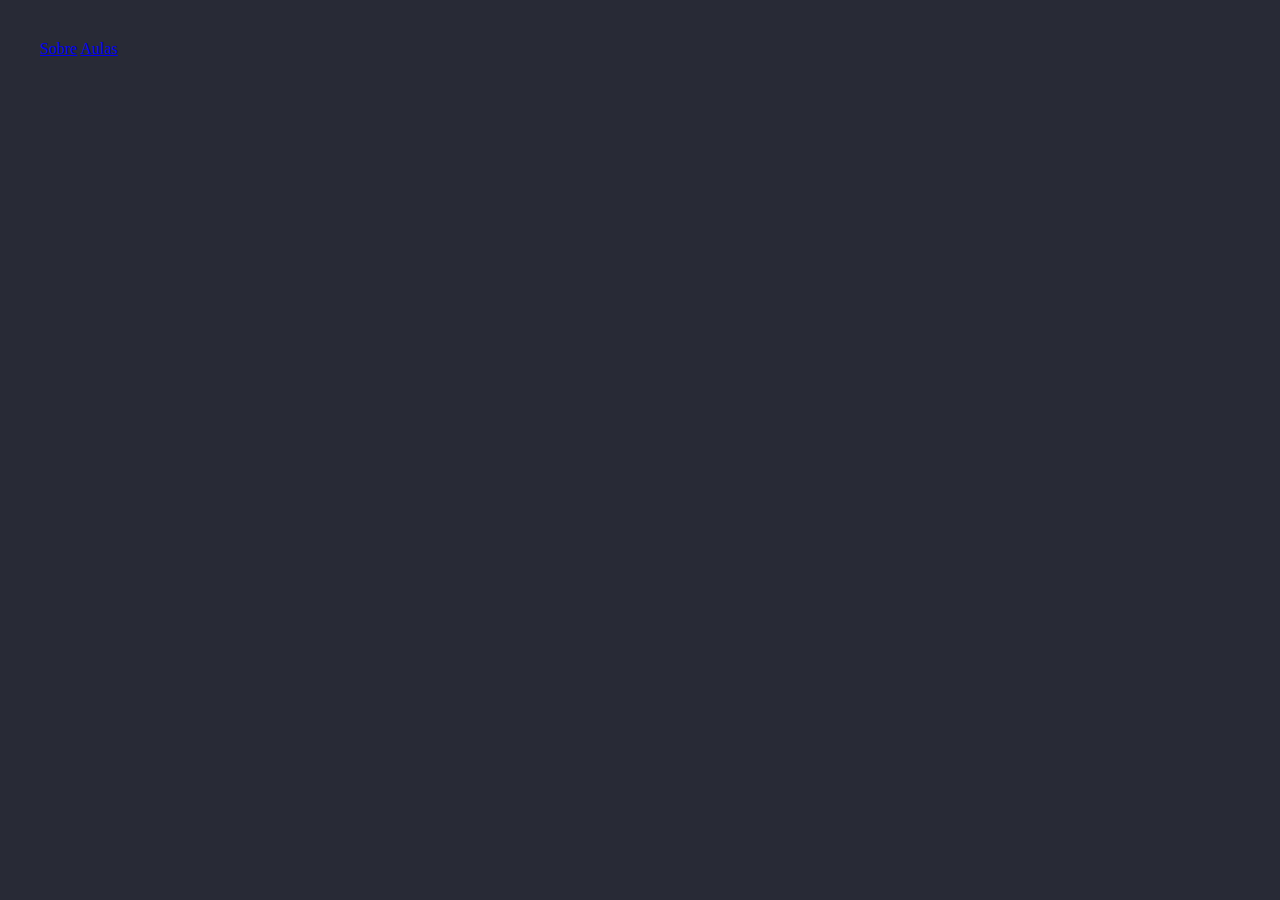
==== index.html @ 3b43303c "Espaçamento com CSS" ====
<!DOCTYPE html>
<head>
    <meta charset="UTF-8">    
    <title>Rafael Madakis</title>
    <style>
        body {
            background: #282A36;
            color: white;
            
        }
      header {
          padding: 32px;
      } 
    </style>
</head>
<body>
    <header>
        <div class="links">
            <a href="/">Sobre</a>
            <a href="/">Aulas</a>
        </div>
    </header>
  
</body>
</html>
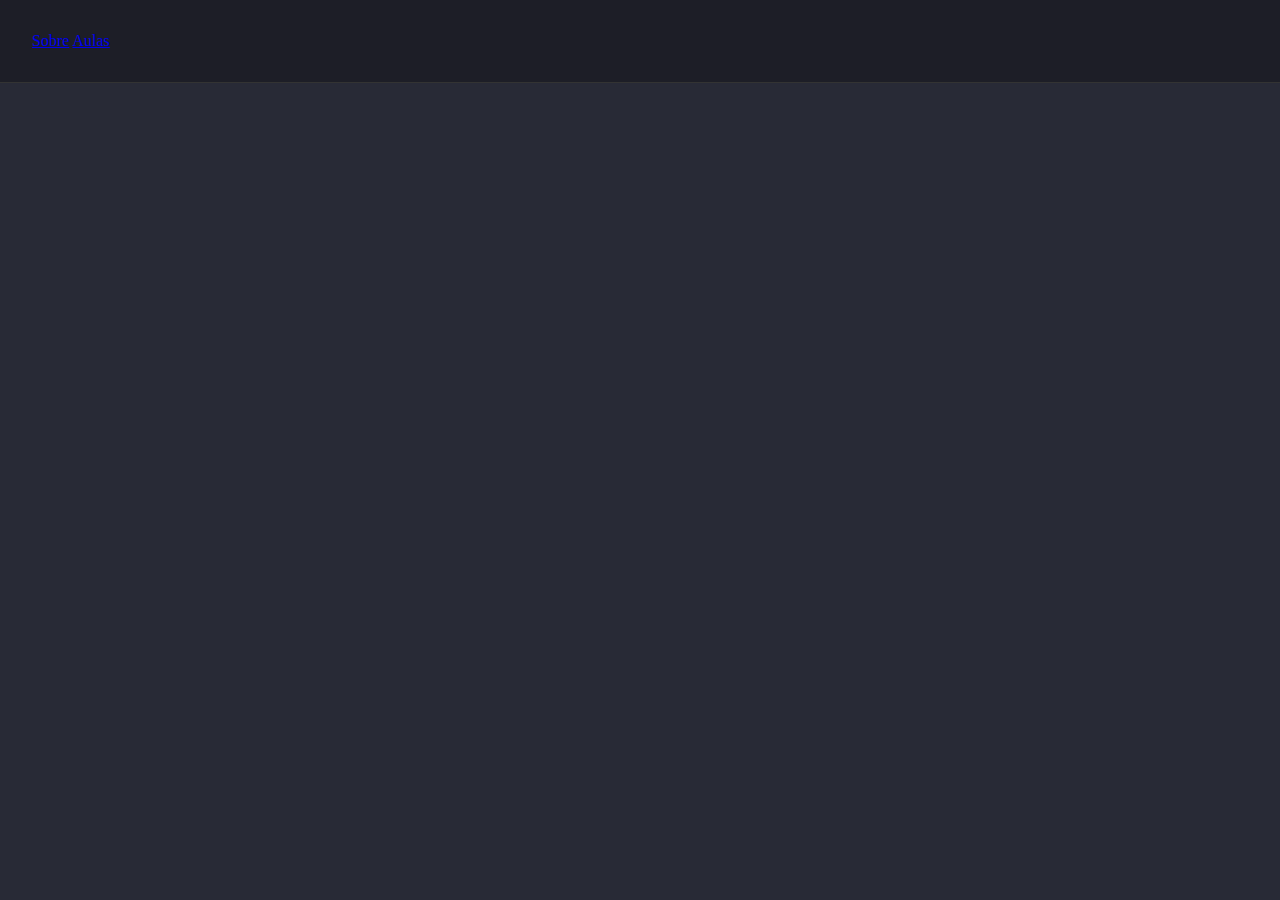
==== commit 3d1947a6: "Resetando estilos do navegador" ====
--- a/index.html
+++ b/index.html
@@ -3,6 +3,11 @@
     <meta charset="UTF-8">    
     <title>Rafael Madakis</title>
     <style>
+        * {
+            margin: 0;
+            padding: 0;
+            border: 0;
+        }
         body {
             background: #282A36;
             color: white;
@@ -10,6 +15,8 @@
         }
       header {
           padding: 32px;
+          border-bottom: 1px solid #333;
+          background: rgba(0, 0, 0, 0.274);
       } 
     </style>
 </head>
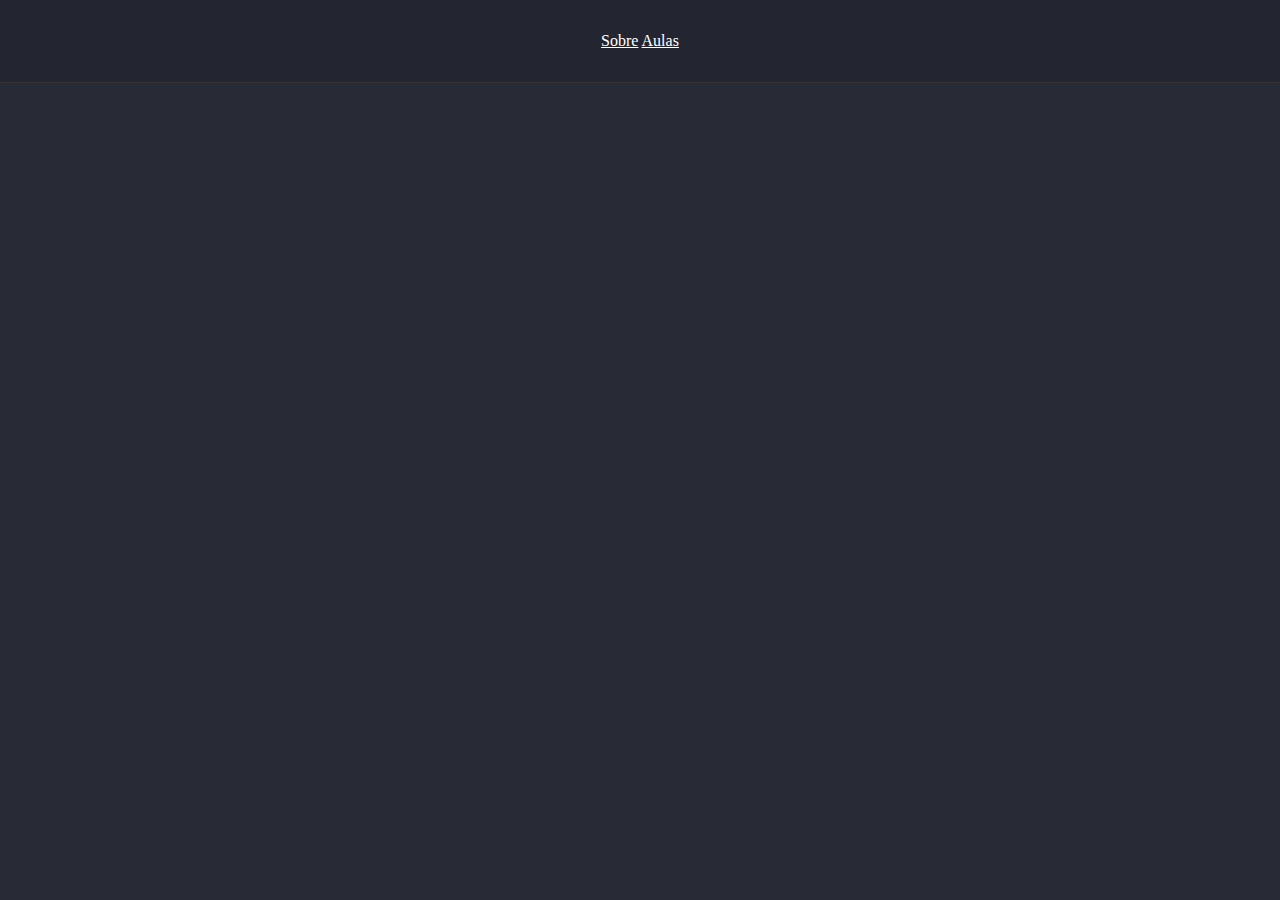
==== commit 908534a7: "conhecendo a cascata do CSS" ====
--- a/index.html
+++ b/index.html
@@ -16,8 +16,15 @@
       header {
           padding: 32px;
           border-bottom: 1px solid #333;
-          background: rgba(0, 0, 0, 0.274);
+          background: rgba(0, 0, 0, 0.1);
       } 
+      header div {
+          text-align: center;
+      }
+
+      header div a {
+          color: white;
+      }
     </style>
 </head>
 <body>
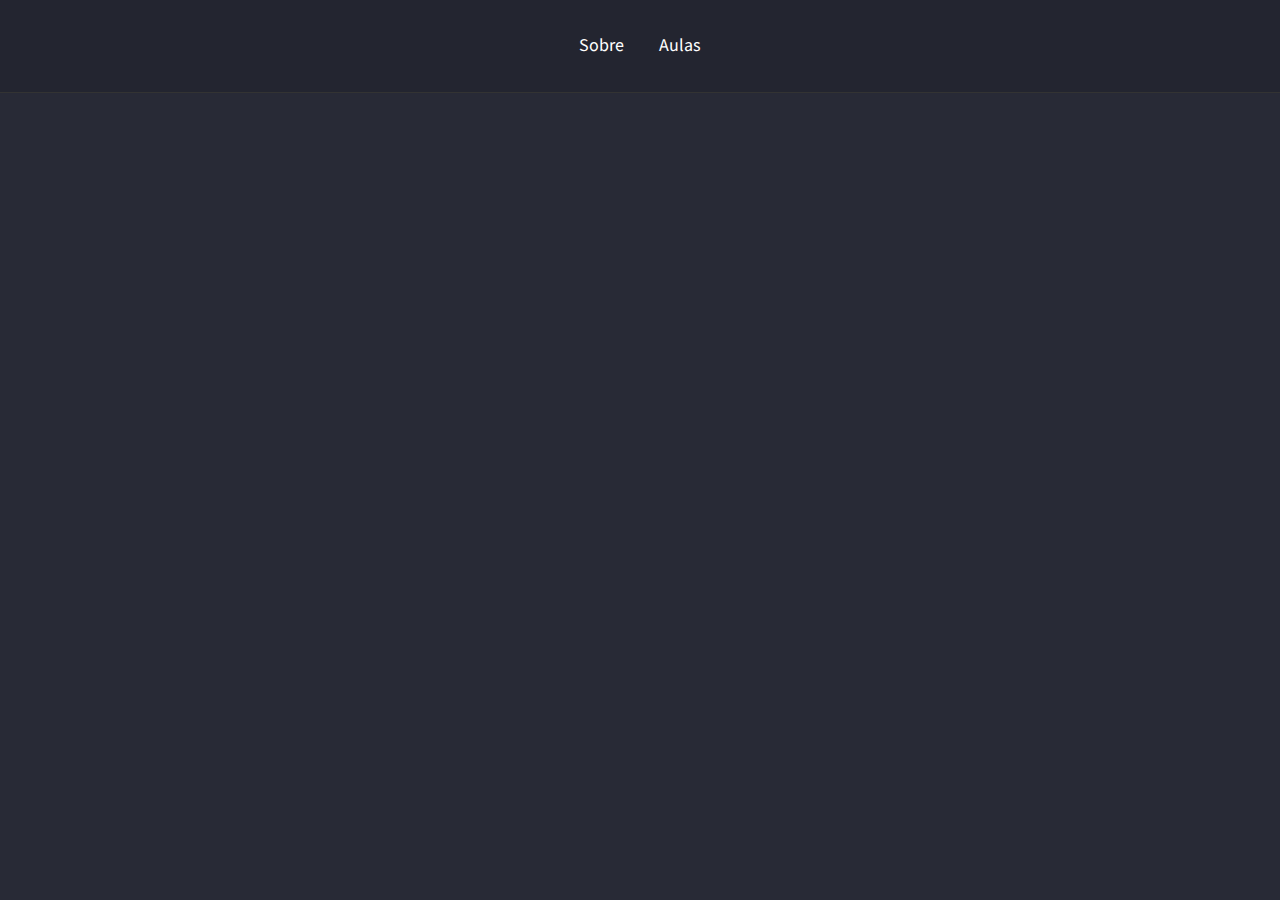
==== commit 6a318431: "Estilizando fontes e links do menu" ====
--- a/index.html
+++ b/index.html
@@ -2,6 +2,7 @@
 <head>
     <meta charset="UTF-8">    
     <title>Rafael Madakis</title>
+    <link href="https://fonts.googleapis.com/css2?family=Source+Sans+Pro&display=swap" rel="stylesheet">
     <style>
         * {
             margin: 0;
@@ -10,7 +11,7 @@
         }
         body {
             background: #282A36;
-            color: white;
+           font-family: 'Source Sans Pro', sans-serif;
             
         }
       header {
@@ -24,6 +25,14 @@
 
       header div a {
           color: white;
+          font-size: 18px;
+          line-height: 28px;
+          margin: 0 16px;
+          text-decoration: none;
+      }
+      header div a:hover {
+        color: #50FA7B;
+        transition: color 200ms;
       }
     </style>
 </head>
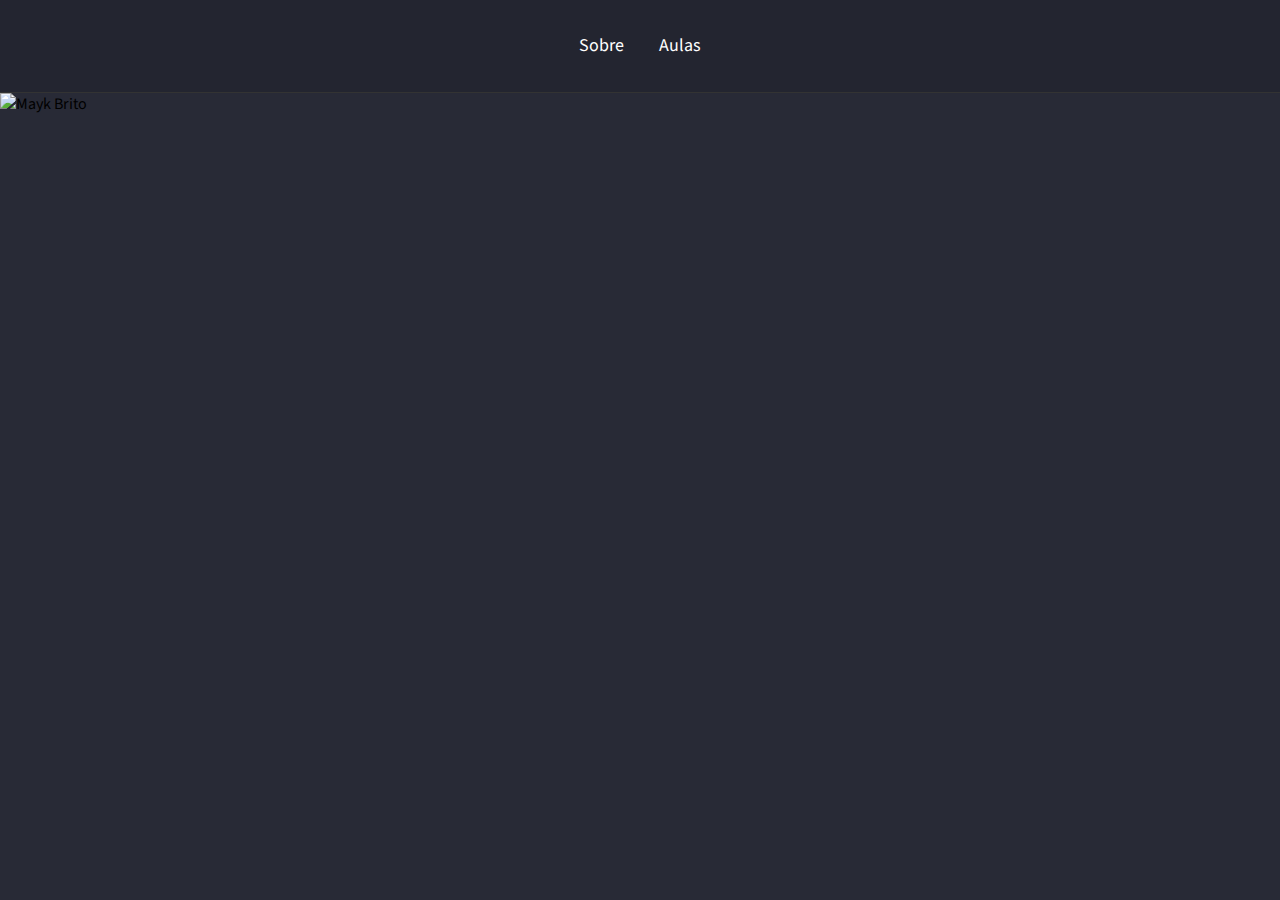
==== commit 180d0f65: "Separando e importando estilos" ====
--- a/index.html
+++ b/index.html
@@ -1,40 +1,8 @@
 <!DOCTYPE html>
 <head>
     <meta charset="UTF-8">    
-    <title>Rafael Madakis</title>
-    <link href="https://fonts.googleapis.com/css2?family=Source+Sans+Pro&display=swap" rel="stylesheet">
-    <style>
-        * {
-            margin: 0;
-            padding: 0;
-            border: 0;
-        }
-        body {
-            background: #282A36;
-           font-family: 'Source Sans Pro', sans-serif;
-            
-        }
-      header {
-          padding: 32px;
-          border-bottom: 1px solid #333;
-          background: rgba(0, 0, 0, 0.1);
-      } 
-      header div {
-          text-align: center;
-      }
-
-      header div a {
-          color: white;
-          font-size: 18px;
-          line-height: 28px;
-          margin: 0 16px;
-          text-decoration: none;
-      }
-      header div a:hover {
-        color: #50FA7B;
-        transition: color 200ms;
-      }
-    </style>
+    <title>Rafael Madakis</title> 
+    <link rel="stylesheet" href="styles.css">
 </head>
 <body>
     <header>
@@ -43,6 +11,10 @@
             <a href="/">Aulas</a>
         </div>
     </header>
+
+    <div id="wrapper">
+        <img src="https://avatars2.githubusercontent.com/u/6643122?s=460&u=1e9e1f04b76fb5374e6a041f5e41dce83f3b5d92&v=4" alt="Mayk Brito">
+    </div>
   
 </body>
 </html>
--- a/styles.css
+++ b/styles.css
@@ -0,0 +1,31 @@
+@import "https://fonts.googleapis.com/css2?family=Source+Sans+Pro&display=swap";
+* {
+    margin: 0;
+    padding: 0;
+    border: 0;
+}
+body {
+    background: #282A36;
+   font-family: 'Source Sans Pro', sans-serif;
+    
+}
+header {
+  padding: 32px;
+  border-bottom: 1px solid #333;
+  background: rgba(0, 0, 0, 0.1);
+} 
+header div {
+  text-align: center;
+}
+
+header div a {
+  color: white;
+  font-size: 18px;
+  line-height: 28px;
+  margin: 0 16px;
+  text-decoration: none;
+}
+header div a:hover {
+color: #50FA7B;
+transition: color 200ms;
+}
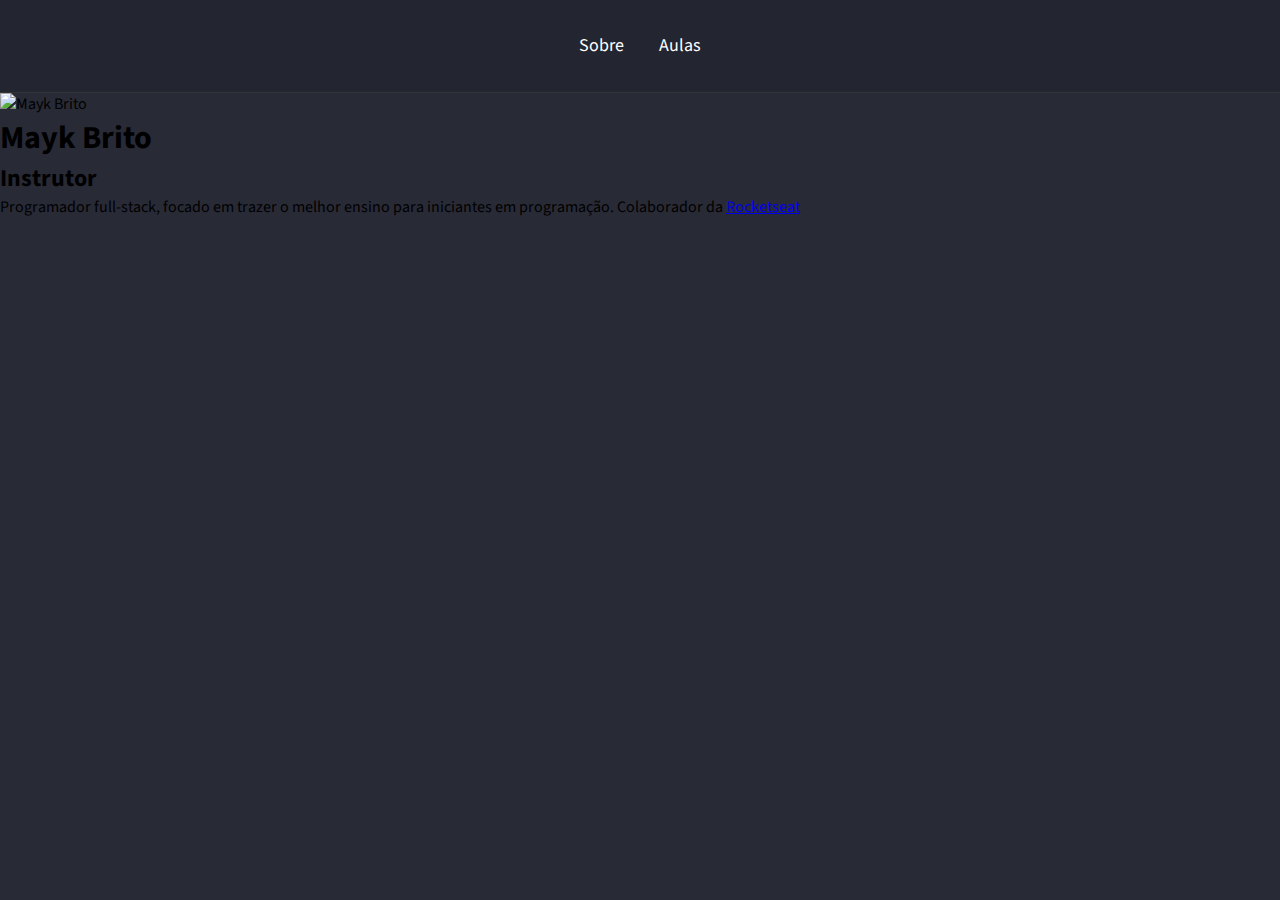
==== commit 89938f28: "Trabalhando com texto no HTML" ====
--- a/index.html
+++ b/index.html
@@ -14,6 +14,9 @@
 
     <div id="wrapper">
         <img src="https://avatars2.githubusercontent.com/u/6643122?s=460&u=1e9e1f04b76fb5374e6a041f5e41dce83f3b5d92&v=4" alt="Mayk Brito">
+        <h1>Mayk Brito</h1>
+        <h2>Instrutor</h2>
+        <p>Programador full-stack, focado em trazer o melhor ensino para iniciantes em programação. Colaborador da <a href="https://rocketseat.com.br" target="_blank">Rocketseat</a> </p>
     </div>
   
 </body>
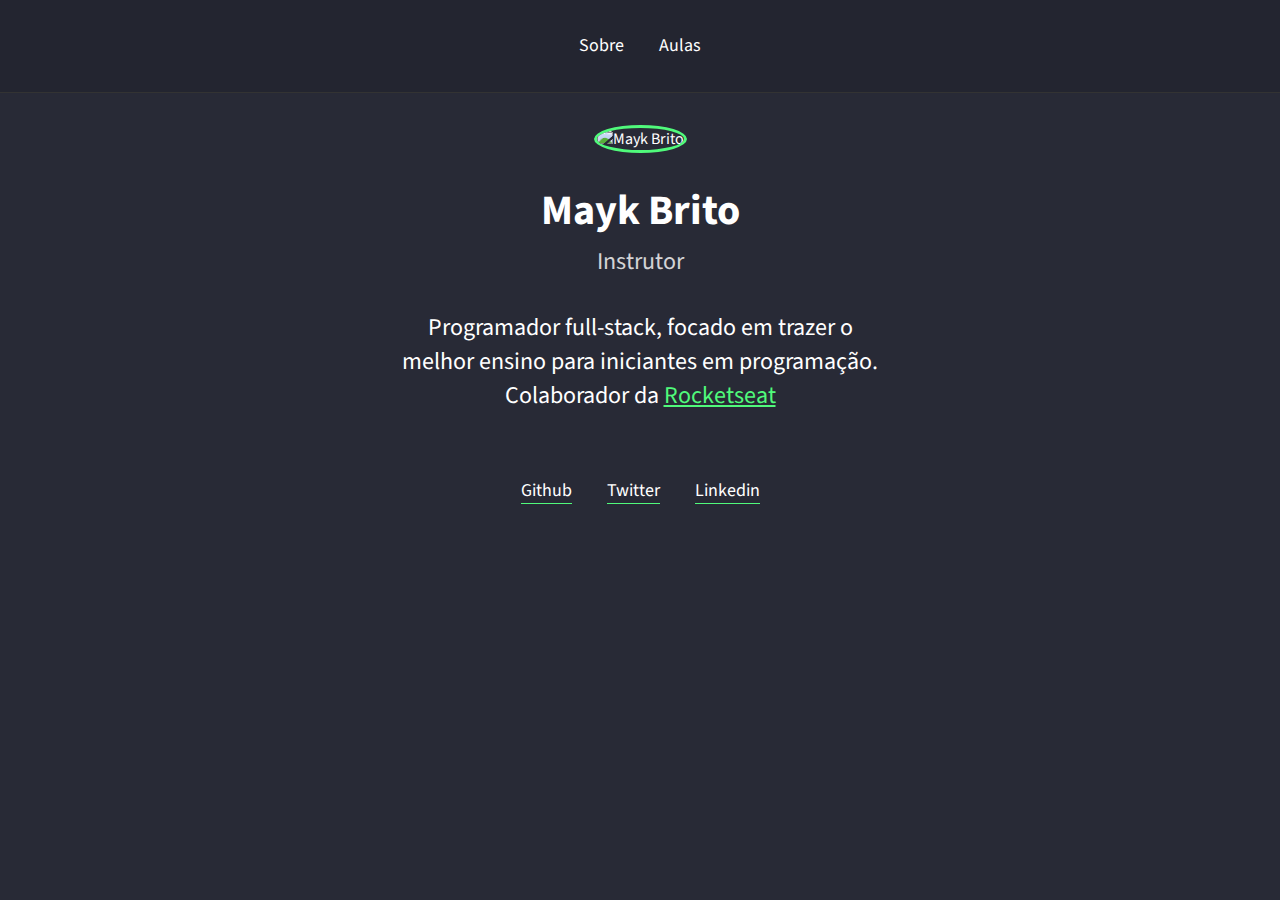
==== commit bc63c0ee: "Links para redes sociais" ====
--- a/index.html
+++ b/index.html
@@ -18,6 +18,14 @@
         <h2>Instrutor</h2>
         <p>Programador full-stack, focado em trazer o melhor ensino para iniciantes em programação. Colaborador da <a href="https://rocketseat.com.br" target="_blank">Rocketseat</a> </p>
     </div>
+
+    <div>
+        <div id="links-footer" class="links">
+            <a href="http://www.github.com/rafaelmadakis">Github</a>
+            <a href="/">Twitter</a>
+            <a href="https://www.linkedin.com/in/rafaelmadakis" target="_blank">Linkedin</a>
+        </div>
+    </div>
   
 </body>
 </html>
--- a/styles.css
+++ b/styles.css
@@ -1,31 +1,82 @@
-@import "https://fonts.googleapis.com/css2?family=Source+Sans+Pro&display=swap";
+@import "https://fonts.googleapis.com/css2?family=Source+Sans+Pro:400,700&display=swap";
+
+:root {
+    --color-green: #50FA7B;
+}
+
 * {
     margin: 0;
     padding: 0;
     border: 0;
 }
+
 body {
     background: #282A36;
    font-family: 'Source Sans Pro', sans-serif;
+   color: white;
     
 }
+
 header {
   padding: 32px;
   border-bottom: 1px solid #333;
   background: rgba(0, 0, 0, 0.1);
-} 
-header div {
+}
+
+.links {
   text-align: center;
 }
 
-header div a {
+.links a {
   color: white;
   font-size: 18px;
   line-height: 28px;
   margin: 0 16px;
-  text-decoration: none;
+  text-decoration: none; 
 }
-header div a:hover {
-color: #50FA7B;
+
+.links a:hover {
+color: var(--color-green);
 transition: color 200ms;
 }
+
+#wrapper {
+    text-align: center;
+    padding: 32px;
+}
+
+#wrapper img {
+    border-radius: 50%;
+    border:  3px solid var(--color-green);
+    margin-bottom: 32px;
+    height: 300px;
+}
+
+#wrapper h1 {
+    font-size:  42px;
+    line-height: 52px;
+    font-weight: bold;
+}
+
+#wrapper h2 {
+  font-size: 24px;
+  line-height: 34px;
+  font-weight: normal;
+  margin-top: 8px;
+  opacity: 0.8;
+}
+
+#wrapper p {
+    max-width: 500px;
+    margin: 32px auto;
+    font-size: 24px;
+    line-height: 34px;
+}
+
+#wrapper p a {
+    color: var(--color-green);
+}
+
+#links-footer a {
+    border-bottom: 1px solid var(--color-green);
+}
